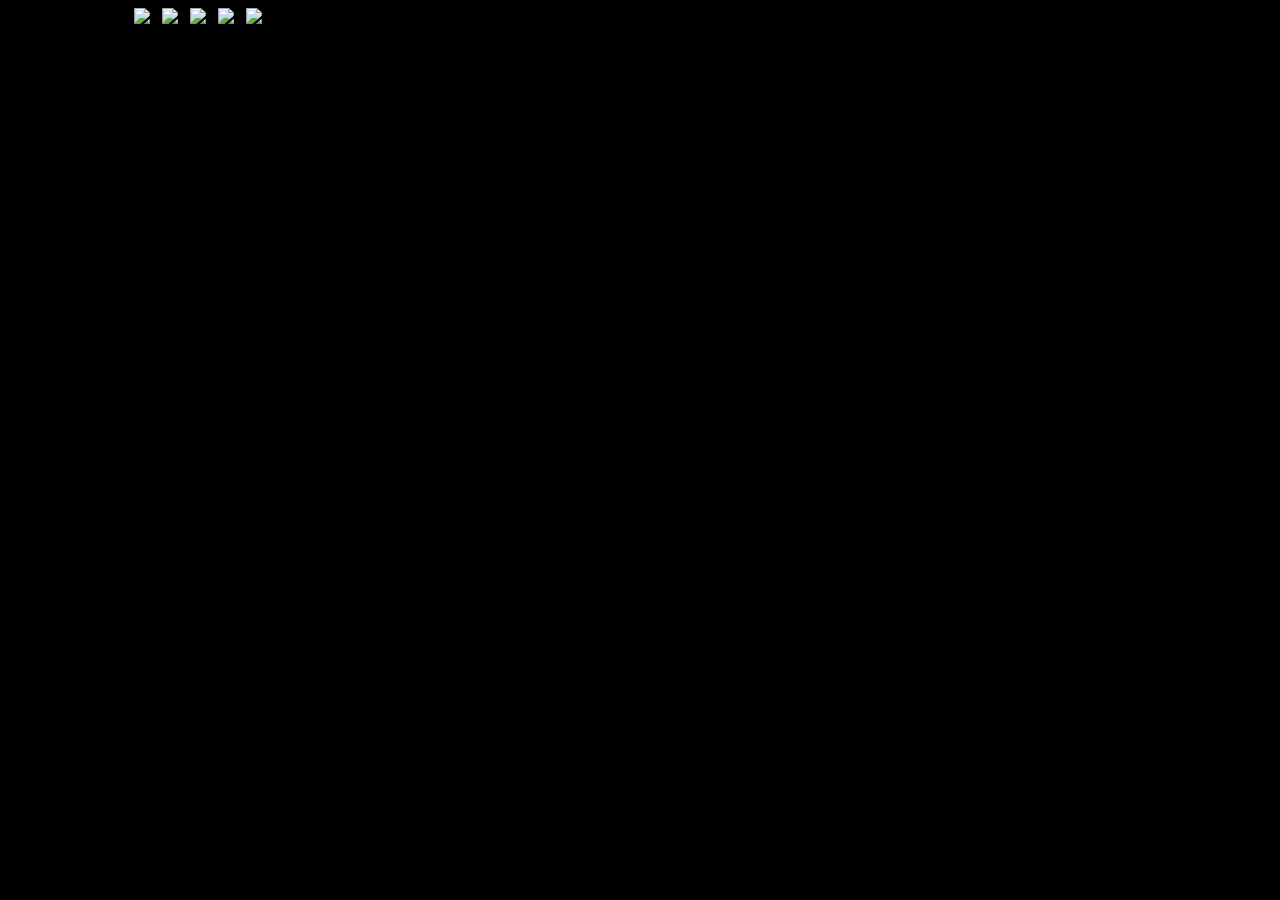
==== CLI solution/index.html @ 78eb8616 "Create index.html" ====
<!DOCTYPE html>
<html lang="en">
<head>
    <meta charset="UTF-8">
    <meta name="viewport" content="width=device-width, initial-scale=1.0">
    <title>Document</title>
    <style>
        body{
            background-color: black;
        }
        section{
            width: 80%;
            margin:auto;
        }
    </style>
</head>
<body>
 <section>
   <img src="1.jpg" alt="1">
   <img src="2.jpg" alt="2">
   <img src="3.jpg" alt="3">
   <img src="4.jpg" alt="4">
   <img src="5.jpg" alt="5">
 </section>   
</body>
</html>
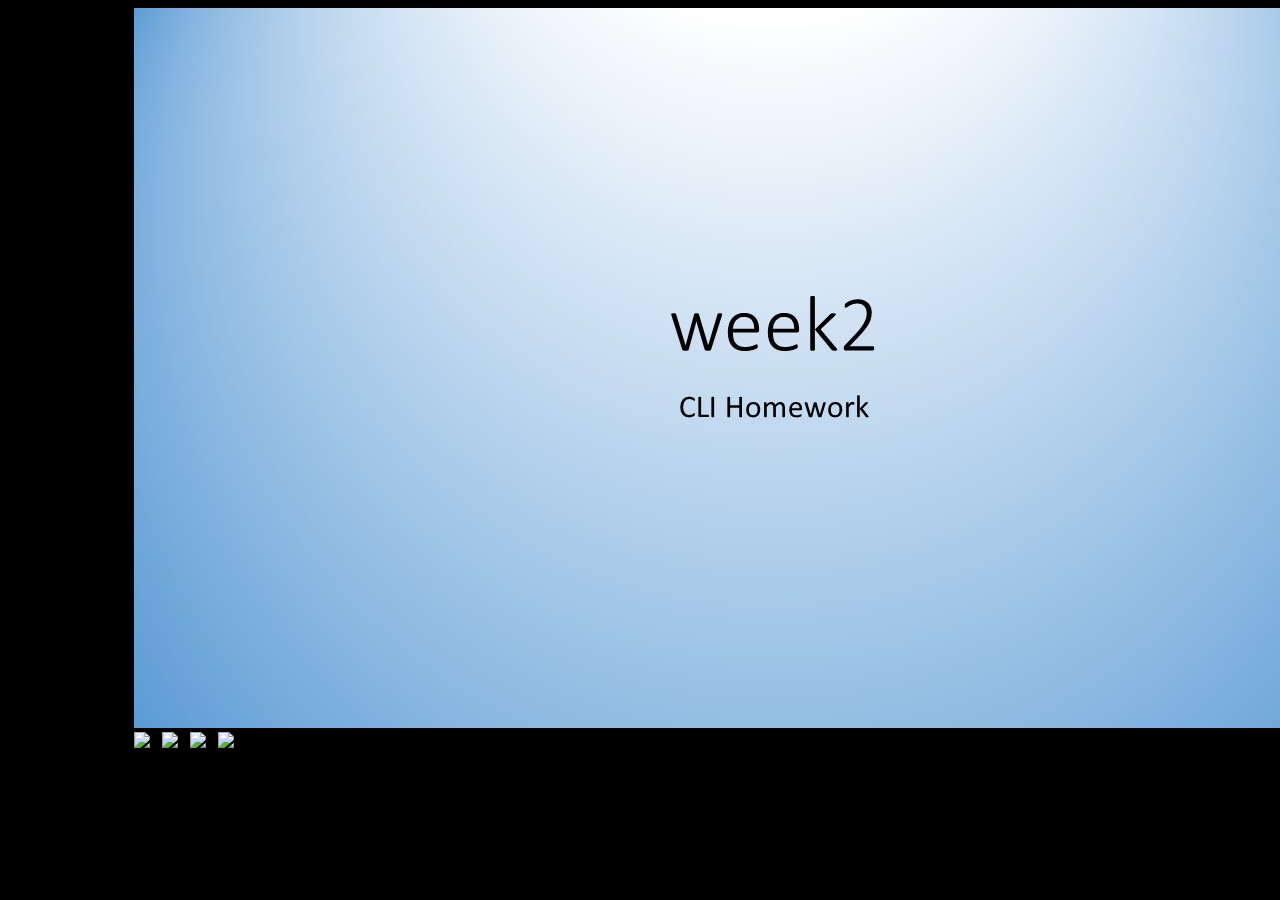
==== commit 612961b8: "edit" ====
--- a/CLI solution/index.html
+++ b/CLI solution/index.html
@@ -16,7 +16,7 @@
 </head>
 <body>
  <section>
-   <img src="1.jpg" alt="1">
+   <img src="1.JPG" alt="1">
    <img src="2.jpg" alt="2">
    <img src="3.jpg" alt="3">
    <img src="4.jpg" alt="4">
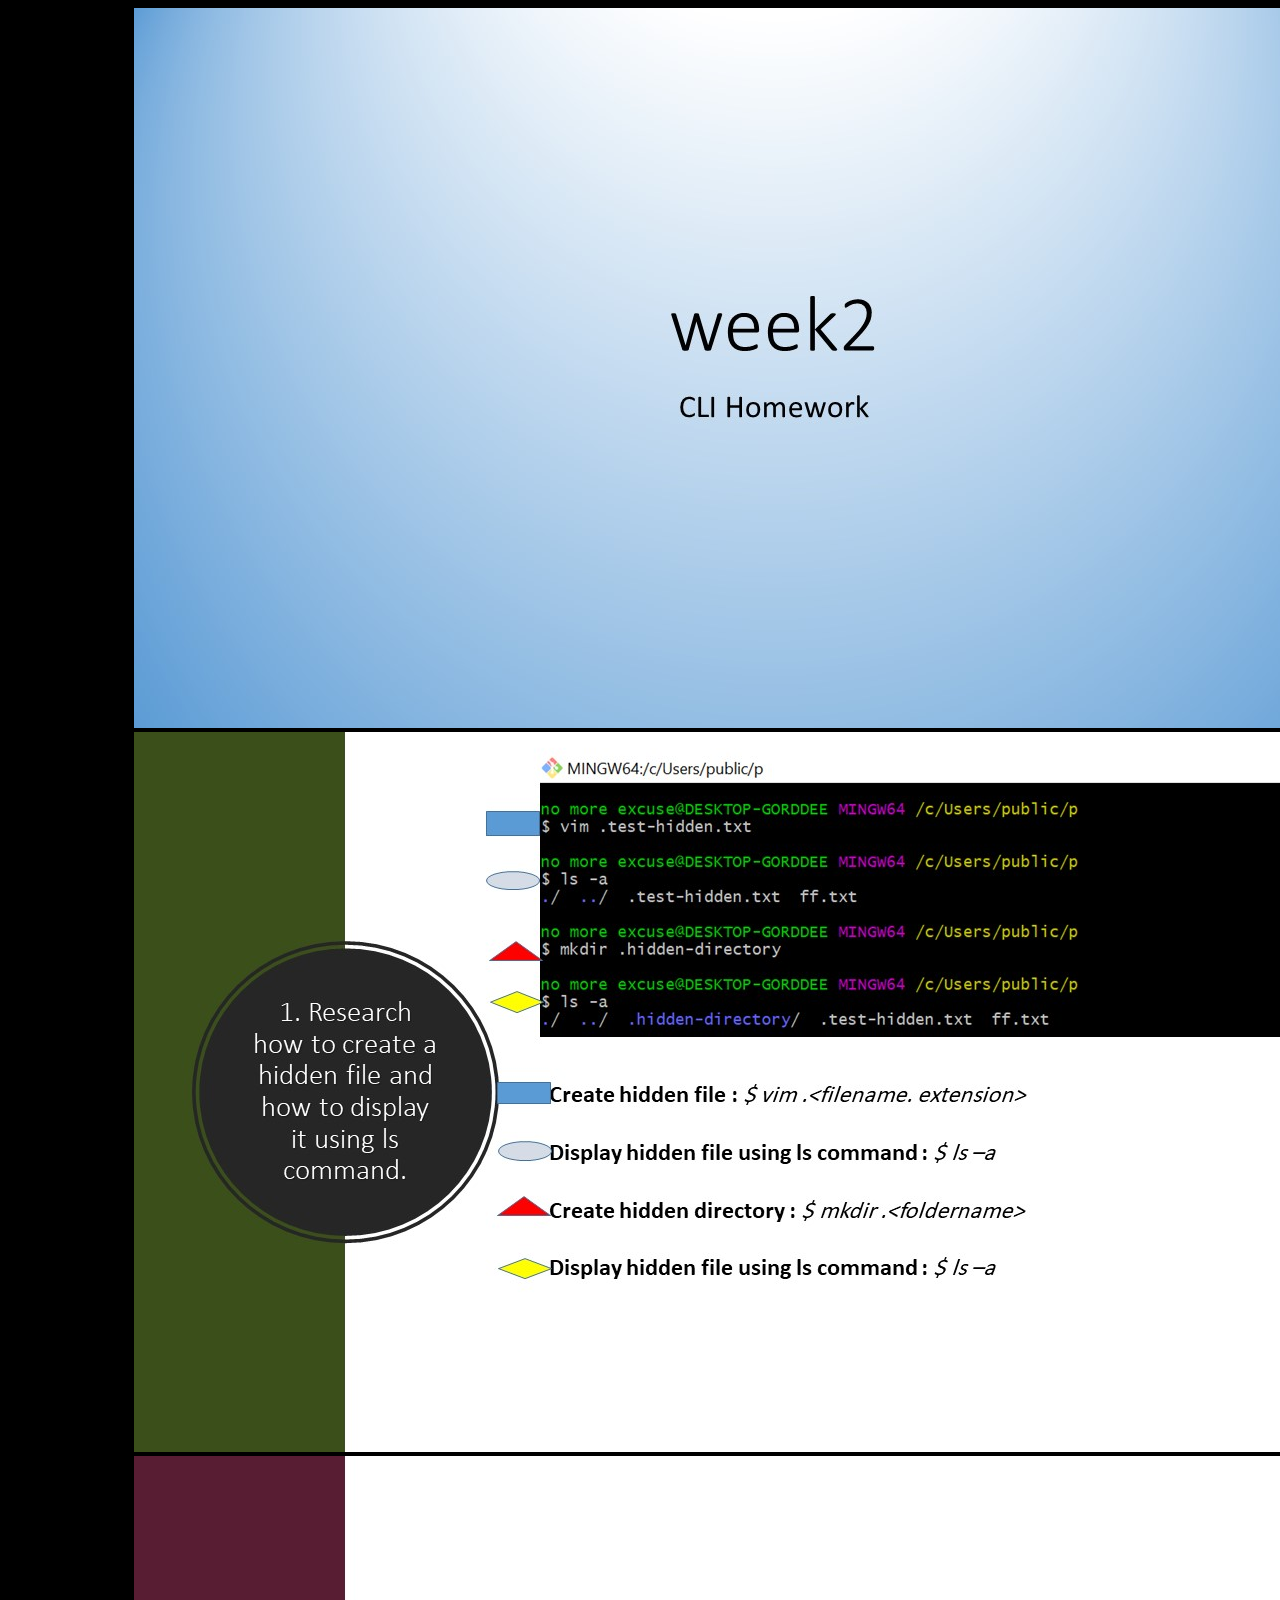
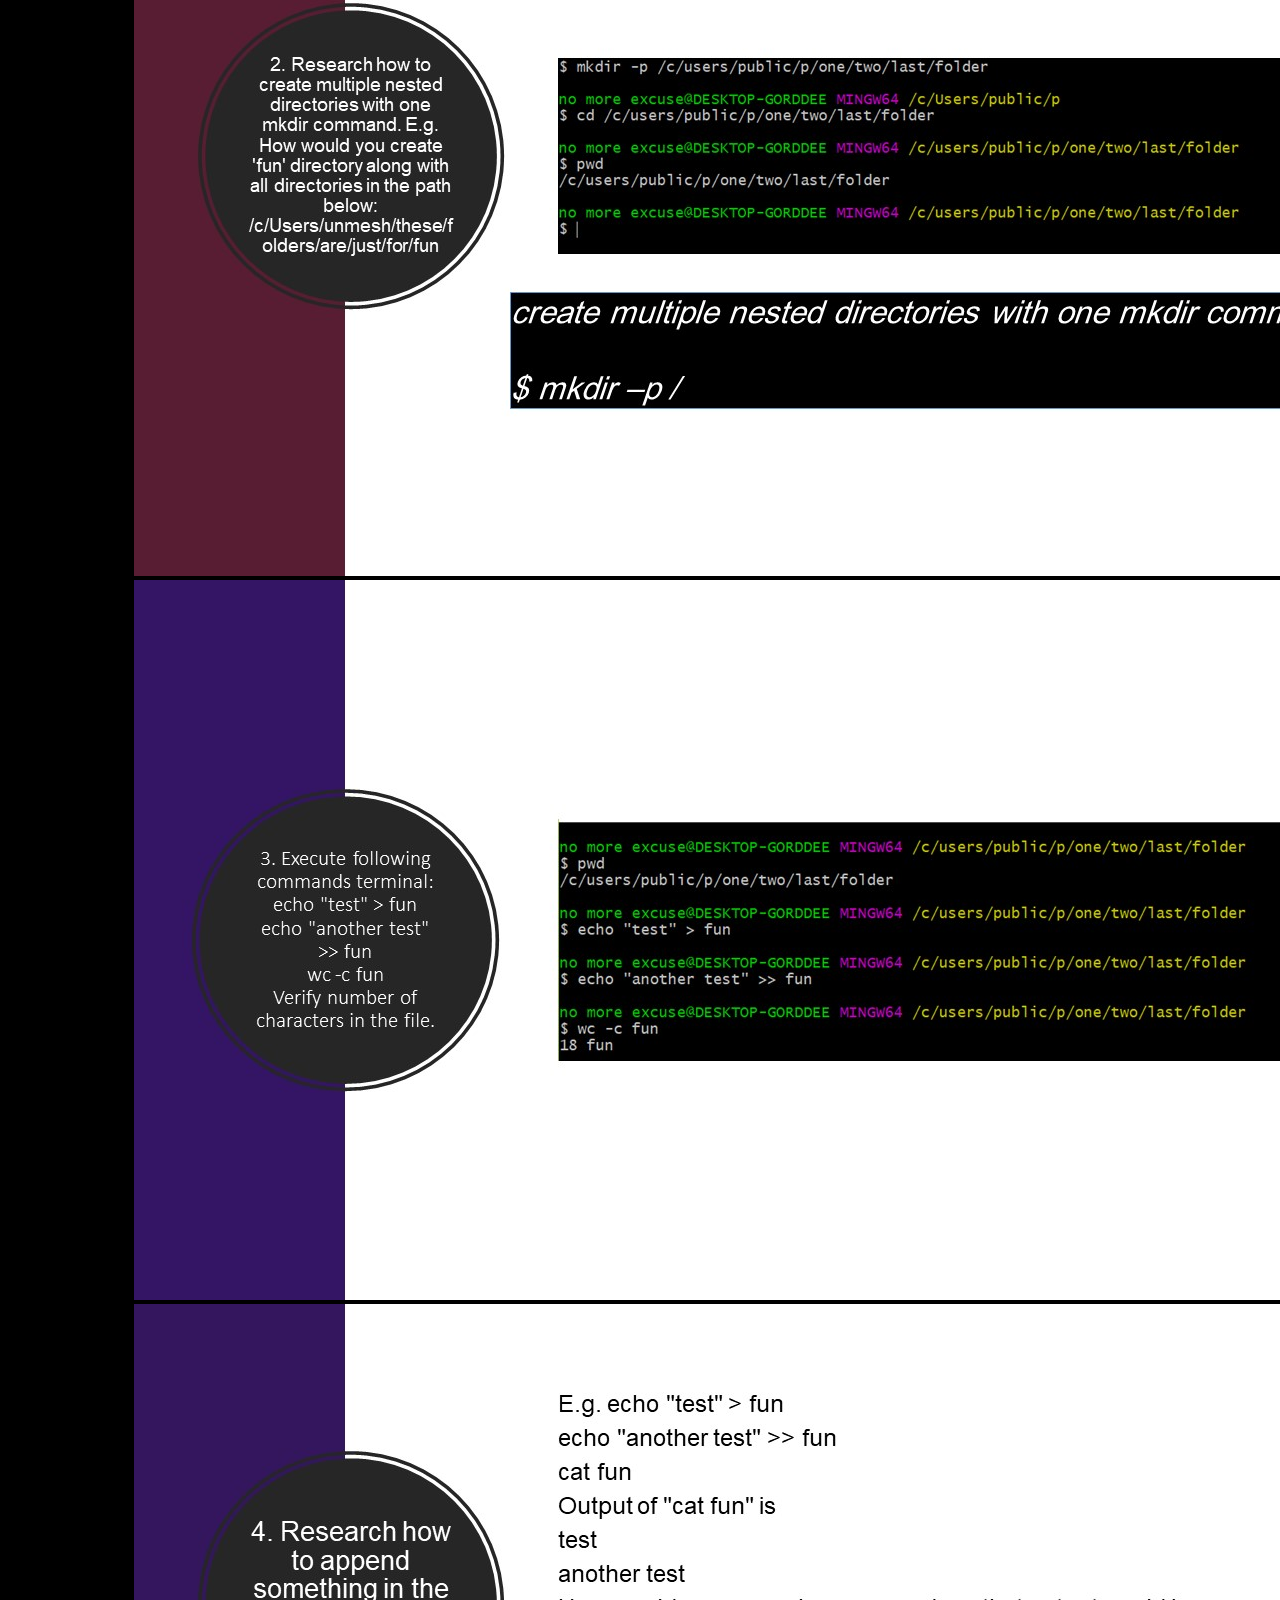
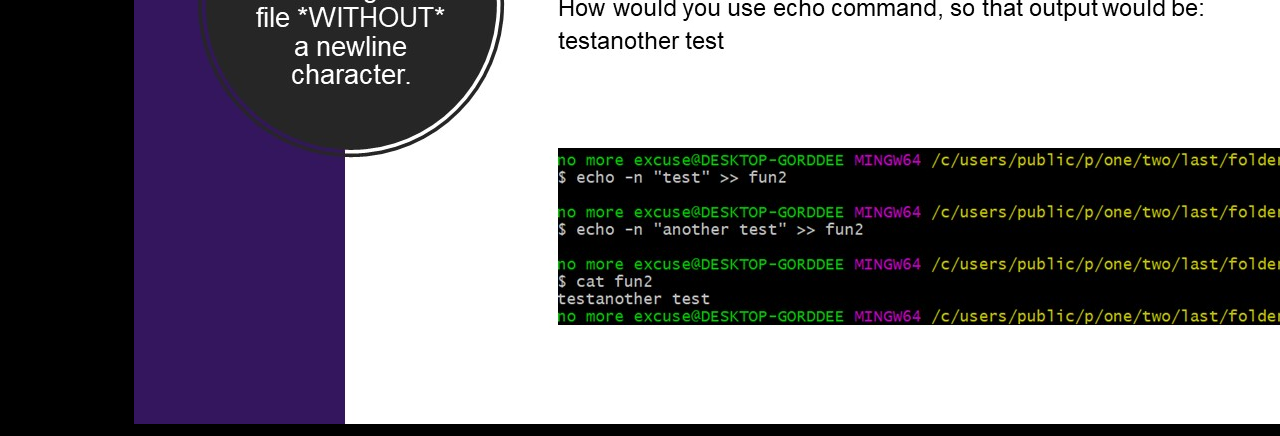
==== commit 4989b953: "edit" ====
--- a/CLI solution/index.html
+++ b/CLI solution/index.html
@@ -8,19 +8,19 @@
         body{
             background-color: black;
         }
-        section{
+        .images{
             width: 80%;
             margin:auto;
         }
     </style>
 </head>
 <body>
- <section>
+ <section class="images">
    <img src="1.JPG" alt="1">
-   <img src="2.jpg" alt="2">
-   <img src="3.jpg" alt="3">
-   <img src="4.jpg" alt="4">
-   <img src="5.jpg" alt="5">
+   <img src="2.JPG" alt="2">
+   <img src="3.JPG" alt="3">
+   <img src="4.JPG" alt="4">
+   <img src="5.JPG" alt="5">
  </section>   
 </body>
 </html>
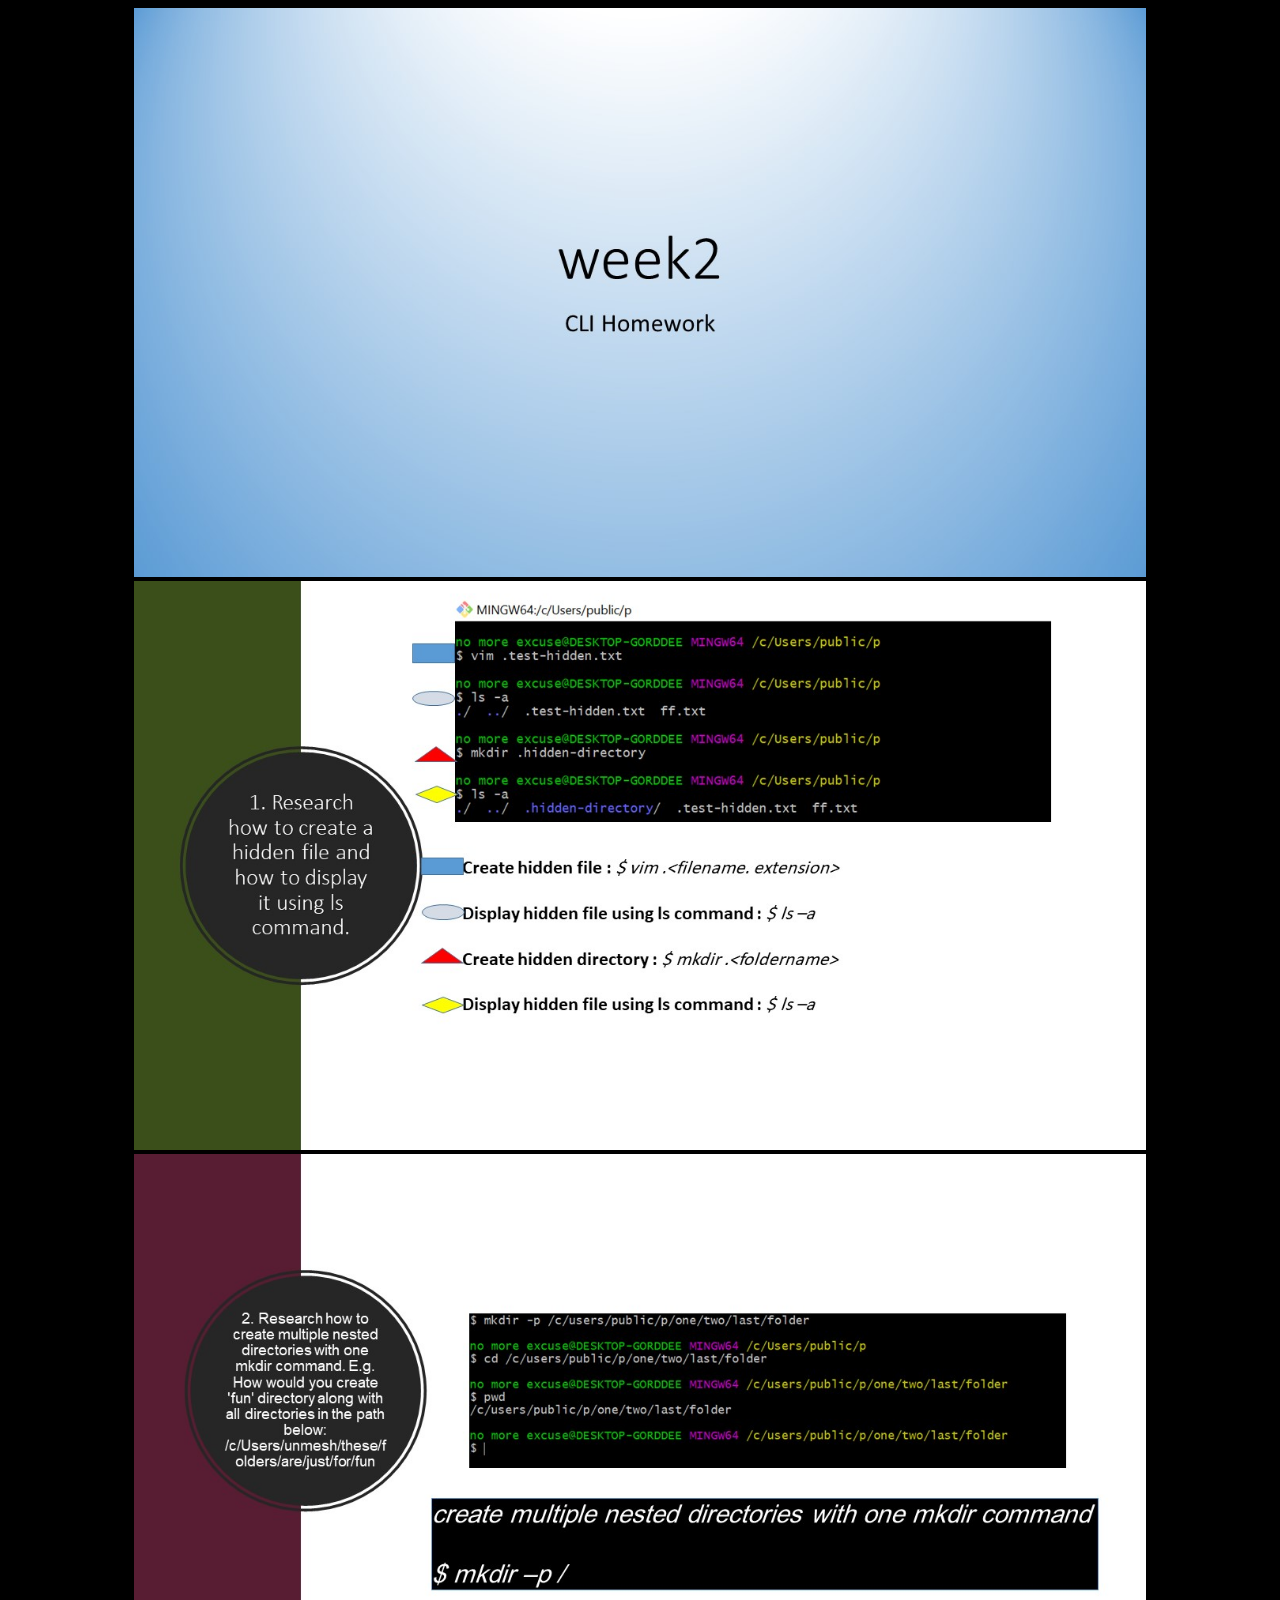
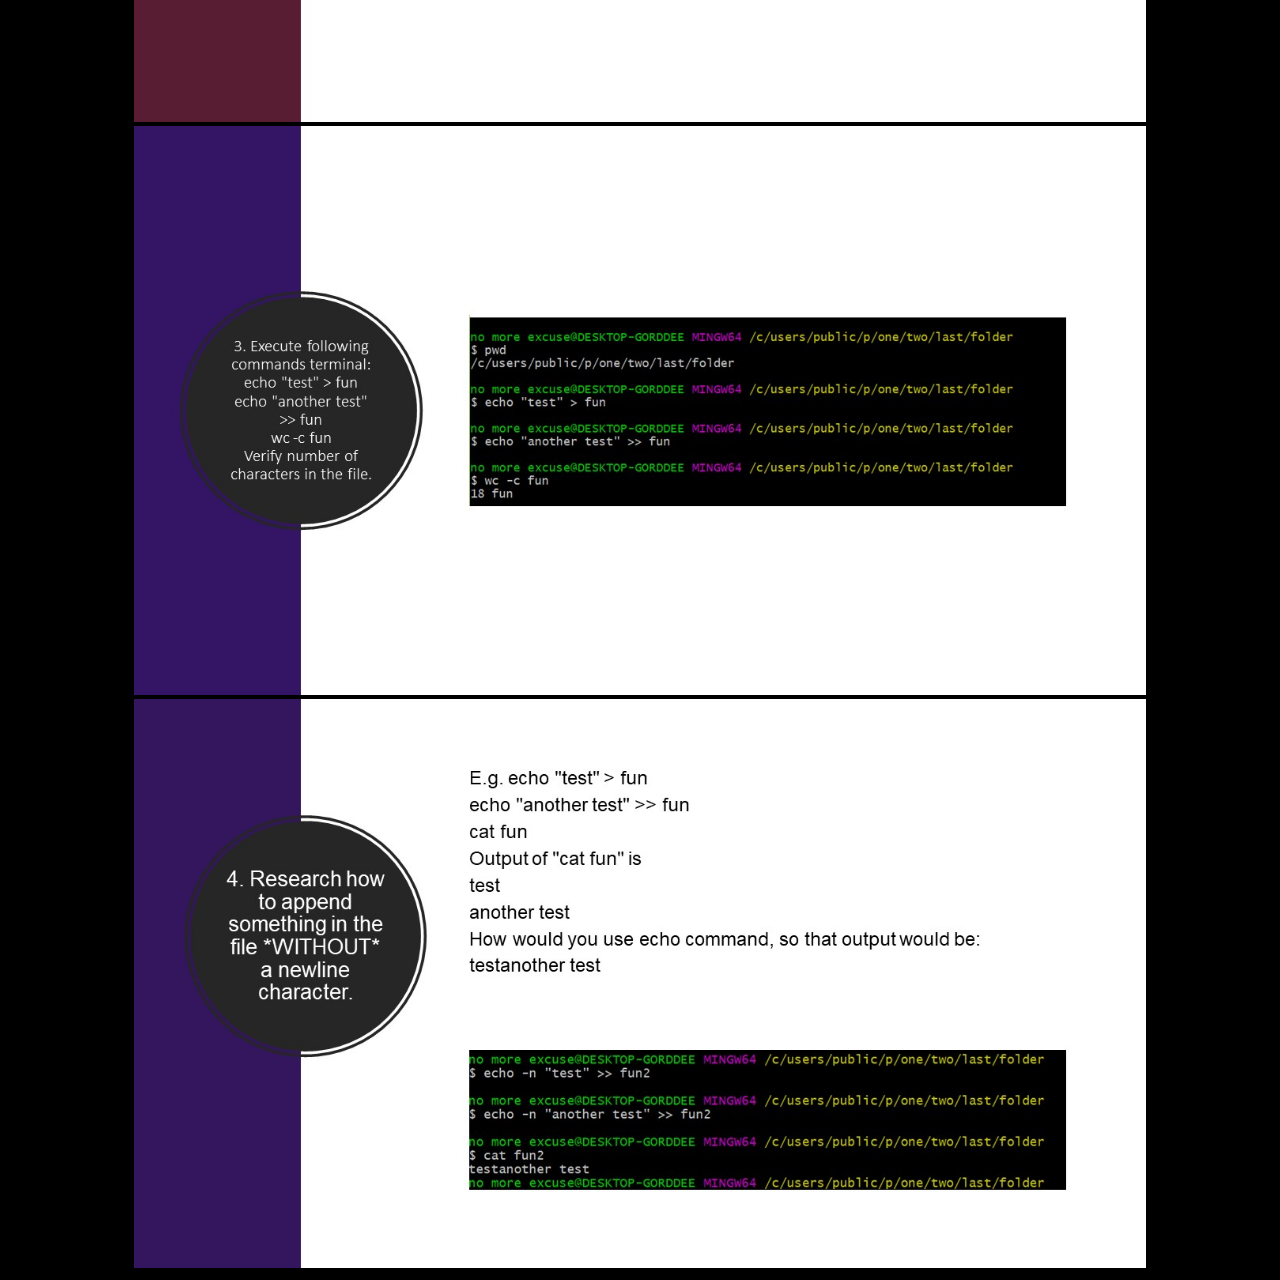
==== commit 71234e25: "edit" ====
--- a/CLI solution/index.html
+++ b/CLI solution/index.html
@@ -12,6 +12,9 @@
             width: 80%;
             margin:auto;
         }
+        img{
+            width:100%;
+        }
     </style>
 </head>
 <body>
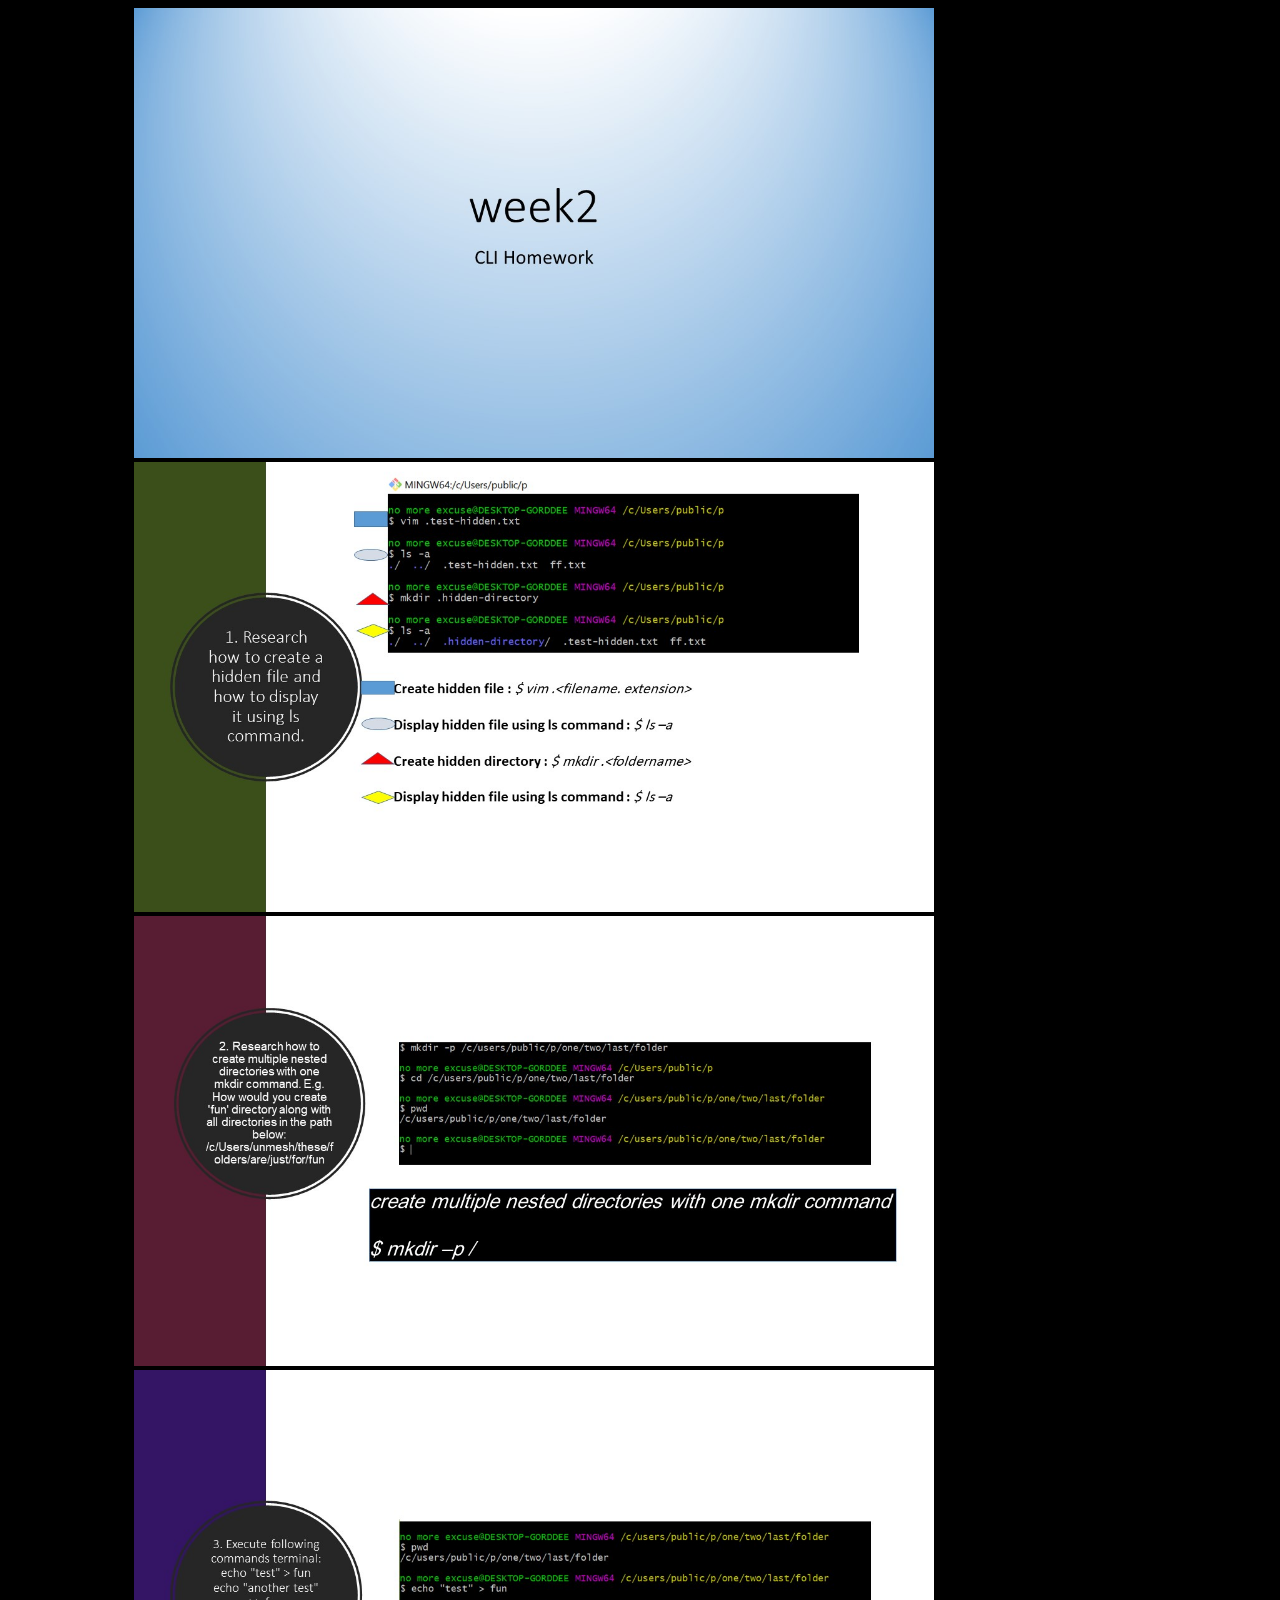
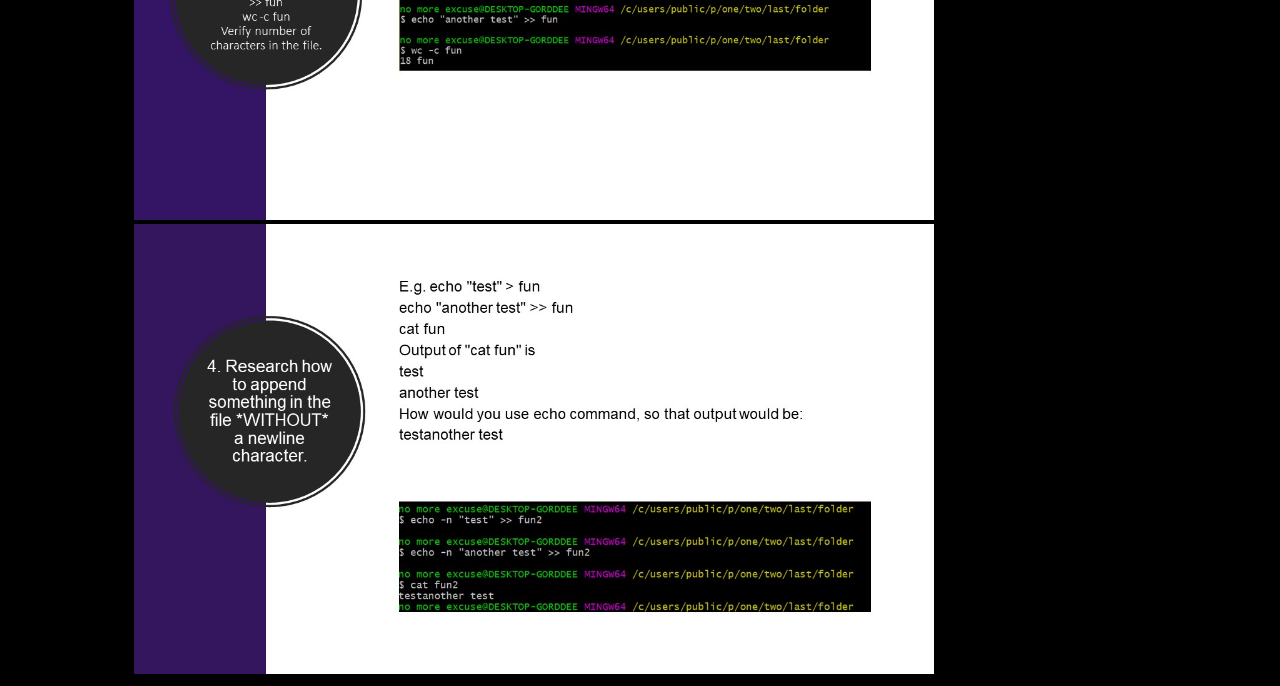
==== commit 5e507e1a: "edit" ====
--- a/CLI solution/index.html
+++ b/CLI solution/index.html
@@ -13,7 +13,7 @@
             margin:auto;
         }
         img{
-            width:100%;
+            width:800px;
         }
     </style>
 </head>
